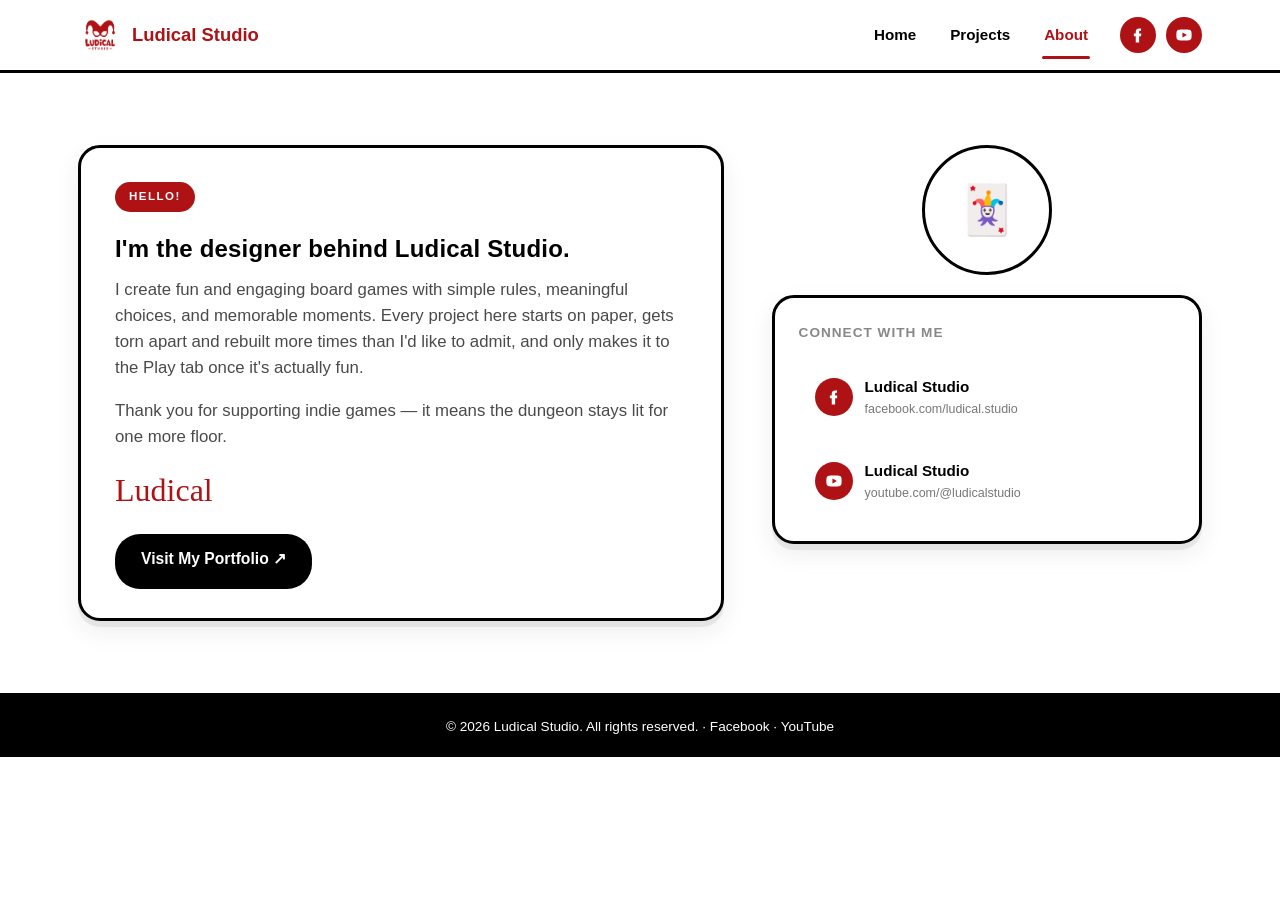
==== about.html @ bb0b86e8 "move file to root" ====
<!DOCTYPE html>
<html lang="en">
<head>
<meta charset="UTF-8">
<meta name="viewport" content="width=device-width, initial-scale=1.0">
<title>About — Ludical Studio</title>
<meta name="description" content="Meet the designer behind Ludical Studio and find links to socials and portfolio.">
<link rel="icon" href="images/logo-mark.png">
<link rel="stylesheet" href="css/style.css">
</head>
<body>

<header class="site-header">
  <nav class="nav-wrap">
    <a href="index.html" class="brand">
      <img src="images/logo-mark.png" alt="Ludical Studio logo">
      Ludical Studio
    </a>
    <button class="nav-toggle" id="navToggle" aria-label="Toggle menu">
      <span></span><span></span><span></span>
    </button>
    <ul class="nav-links" id="navLinks">
      <li class="nav-primary" style="display:contents">
        <a href="index.html">Home</a>
        <a href="projects.html">Projects</a>
        <a href="about.html" class="active">About</a>
      </li>
      <li class="nav-social">
        <a href="https://facebook.com/ludical.studio" aria-label="Facebook" target="_blank" rel="noopener">
          <svg viewBox="0 0 24 24"><path d="M13.5 22v-8.5H16l.4-3.4h-2.9V8c0-1 .3-1.6 1.7-1.6H16V3.4C15.6 3.4 14.5 3.2 13.3 3.2c-2.5 0-4.3 1.6-4.3 4.4v2.5H6.5V13.5H9V22h4.5z"/></svg>
        </a>
        <a href="https://youtube.com/@ludicalstudio" aria-label="YouTube" target="_blank" rel="noopener">
          <svg viewBox="0 0 24 24"><path d="M22 8.6c0-1.9-1.4-3.4-3.2-3.6C16.4 4.7 12 4.7 12 4.7s-4.4 0-6.8.3C3.4 5.2 2 6.7 2 8.6 1.8 10.4 1.8 12 1.8 12s0 1.6.2 3.4c0 1.9 1.4 3.4 3.2 3.6 2.4.3 6.8.3 6.8.3s4.4 0 6.8-.3c1.8-.2 3.2-1.7 3.2-3.6.2-1.8.2-3.4.2-3.4s0-1.6-.2-3.4zM9.9 15.3V8.7l6 3.3-6 3.3z"/></svg>
        </a>
      </li>
    </ul>
  </nav>
</header>

<main>
  <section class="section">
    <div class="container about-grid">
      <div class="about-card">
        <span class="eyebrow">Hello!</span>
        <h2>I'm the designer behind Ludical Studio.</h2>
        <p style="font-size:1.05rem; color:#4a4a4a;">I create fun and engaging board games with simple rules, meaningful choices, and memorable moments. Every project here starts on paper, gets torn apart and rebuilt more times than I'd like to admit, and only makes it to the Play tab once it's actually fun.</p>
        <p style="font-size:1.05rem; color:#4a4a4a;">Thank you for supporting indie games — it means the dungeon stays lit for one more floor.</p>
        <div style="font-family:'Baloo 2', cursive; font-size:2rem; color:var(--red); margin-top:10px;">Ludical</div>
        <a href="#" class="btn btn-dark" style="margin-top:18px;">Visit My Portfolio ↗</a>
      </div>

      <div>
        <div class="avatar-wrap">
          <div class="avatar">🃏</div>
        </div>
        <div class="about-card" style="padding:24px;">
          <h4 style="text-transform:uppercase; font-size:0.85rem; letter-spacing:1px; color:#888; margin-bottom:16px;">Connect With Me</h4>
          <div class="connect-list">
            <a href="https://facebook.com/ludical.studio" target="_blank" rel="noopener" class="connect-item">
              <span class="ic"><svg viewBox="0 0 24 24"><path d="M13.5 22v-8.5H16l.4-3.4h-2.9V8c0-1 .3-1.6 1.7-1.6H16V3.4C15.6 3.4 14.5 3.2 13.3 3.2c-2.5 0-4.3 1.6-4.3 4.4v2.5H6.5V13.5H9V22h4.5z"/></svg></span>
              <span class="txt"><strong>Ludical Studio</strong><small>facebook.com/ludical.studio</small></span>
            </a>
            <a href="https://youtube.com/@ludicalstudio" target="_blank" rel="noopener" class="connect-item">
              <span class="ic"><svg viewBox="0 0 24 24"><path d="M22 8.6c0-1.9-1.4-3.4-3.2-3.6C16.4 4.7 12 4.7 12 4.7s-4.4 0-6.8.3C3.4 5.2 2 6.7 2 8.6 1.8 10.4 1.8 12 1.8 12s0 1.6.2 3.4c0 1.9 1.4 3.4 3.2 3.6 2.4.3 6.8.3 6.8.3s4.4 0 6.8-.3c1.8-.2 3.2-1.7 3.2-3.6.2-1.8.2-3.4.2-3.4s0-1.6-.2-3.4zM9.9 15.3V8.7l6 3.3-6 3.3z"/></svg></span>
              <span class="txt"><strong>Ludical Studio</strong><small>youtube.com/@ludicalstudio</small></span>
            </a>
          </div>
        </div>
      </div>
    </div>
  </section>
</main>

<footer class="site-footer">
  <div class="container">
    &copy; 2026 Ludical Studio. All rights reserved. &middot;
    <a href="https://facebook.com/ludical.studio" target="_blank" rel="noopener">Facebook</a> &middot;
    <a href="https://youtube.com/@ludicalstudio" target="_blank" rel="noopener">YouTube</a>
  </div>
</footer>

<script src="js/script.js"></script>
</body>
</html>
---- css/style.css ----
/* ============================================================
   Ludical Studio — shared styles
   Brand: playful jester-mask mark, warm red on cream
   ============================================================ */

:root {
  --red: #AF1215;
  --red-dark: #8C0E11;
  --red-light: #D42E33;
  --ink: #000000;
  --cream: #FFFFFF;
  --cream-dim: #FFFFFF;
  --white: #FFFFFF;

  --font-display: "Baloo 2", "Arial Rounded MT Bold", "Segoe UI", Verdana, sans-serif;
  --font-body: -apple-system, BlinkMacSystemFont, "Segoe UI", Roboto, Helvetica, Arial, sans-serif;

  --radius-lg: 22px;
  --radius-md: 14px;
  --radius-sm: 8px;
  --shadow-card: 0 6px 0 rgba(43,43,43,0.08), 0 10px 24px rgba(43,43,43,0.08);
  --container: 1180px;
}

* { box-sizing: border-box; }

html { scroll-behavior: smooth; }

body {
  margin: 0;
  background: var(--cream);
  color: var(--ink);
  font-family: var(--font-body);
  line-height: 1.55;
  -webkit-font-smoothing: antialiased;
}

img { max-width: 100%; display: block; }

a { color: inherit; text-decoration: none; }

h1, h2, h3, h4 {
  font-family: var(--font-display);
  font-weight: 800;
  letter-spacing: 0.2px;
  margin: 0 0 0.4em;
  color: var(--ink);
}

p { margin: 0 0 1em; }

.container {
  max-width: var(--container);
  margin: 0 auto;
  padding: 0 28px;
}

/* thick, hand-drawn-feeling underline squiggle used as a signature accent */
.squiggle {
  display: block;
  width: 74px;
  height: 14px;
  margin-top: 6px;
}
.squiggle path { stroke: var(--red); stroke-width: 6; fill: none; stroke-linecap: round; }

/* ---------------- Header / Nav ---------------- */
.site-header {
  background: var(--cream);
  border-bottom: 3px solid var(--ink);
  position: sticky;
  top: 0;
  z-index: 100;
}

.nav-wrap {
  max-width: var(--container);
  margin: 0 auto;
  padding: 14px 28px;
  display: flex;
  align-items: center;
  justify-content: space-between;
  gap: 24px;
}

.brand {
  display: flex;
  align-items: center;
  gap: 10px;
  font-family: var(--font-display);
  font-weight: 800;
  font-size: 1.15rem;
  color: var(--red);
}
.brand img { height: 42px; width: auto; }

.nav-links {
  display: flex;
  align-items: center;
  gap: 30px;
  list-style: none;
  margin: 0;
  padding: 0;
  font-weight: 700;
  font-size: 0.95rem;
}

.nav-links a {
  position: relative;
  padding: 6px 2px;
  color: var(--ink);
  transition: color 0.15s ease;
}
.nav-links a:hover { color: var(--red); }
.nav-links a.active { color: var(--red); }
.nav-links a.active::after {
  content: "";
  position: absolute;
  left: 0; right: 0; bottom: -6px;
  height: 3px;
  background: var(--red);
  border-radius: 4px;
}

.nav-social {
  display: flex;
  gap: 10px;
}
.nav-social a {
  width: 36px; height: 36px;
  border-radius: 50%;
  background: var(--red);
  color: var(--cream);
  display: flex; align-items: center; justify-content: center;
  transition: background 0.15s ease, transform 0.15s ease;
}
.nav-social a:hover { background: var(--red-dark); transform: translateY(-2px); }
.nav-social svg { width: 18px; height: 18px; fill: currentColor; }

.nav-toggle {
  display: none;
  background: none;
  border: none;
  cursor: pointer;
  padding: 6px;
}
.nav-toggle span {
  display: block;
  width: 26px; height: 3px;
  margin: 5px 0;
  background: var(--ink);
  border-radius: 2px;
}

@media (max-width: 860px) {
  .nav-toggle { display: block; }
  .nav-links {
    position: absolute;
    top: 100%; left: 0; right: 0;
    background: var(--cream);
    border-bottom: 3px solid var(--ink);
    flex-direction: column;
    align-items: flex-start;
    gap: 4px;
    padding: 10px 28px 18px;
    display: none;
  }
  .nav-links.open { display: flex; }
  .nav-links a { display: block; padding: 10px 0; width: 100%; }
  .nav-primary { display: flex; flex-direction: column; width: 100%; }
}

/* ---------------- Buttons ---------------- */
.btn {
  display: inline-flex;
  align-items: center;
  gap: 8px;
  font-family: var(--font-display);
  font-weight: 700;
  font-size: 0.98rem;
  padding: 13px 26px;
  border-radius: 999px;
  border: none;
  cursor: pointer;
  transition: transform 0.15s ease, box-shadow 0.15s ease, background 0.15s ease;
}
.btn-primary {
  background: var(--red);
  color: var(--cream);
  box-shadow: 0 5px 0 var(--red-dark);
}
.btn-primary:hover { background: var(--red-light); transform: translateY(-2px); }
.btn-primary:active { box-shadow: 0 2px 0 var(--red-dark); transform: translateY(1px); }

.btn-outline {
  background: transparent;
  color: var(--red);
  border: 2.5px solid var(--red);
  padding: 10.5px 24px;
}
.btn-outline:hover { background: var(--red); color: var(--cream); }

.btn-dark {
  background: var(--ink);
  color: var(--cream);
  box-shadow: 0 5px 0 #000;
}
.btn-dark:hover { transform: translateY(-2px); }

/* ---------------- Hero ---------------- */
.hero {
  padding: 64px 0 0;
  overflow: hidden;
}
.hero-grid {
  display: grid;
  grid-template-columns: 1.1fr 1fr;
  gap: 40px;
  align-items: center;
  padding-bottom: 56px;
}
.eyebrow {
  display: inline-block;
  background: var(--red);
  color: var(--cream);
  font-family: var(--font-display);
  font-size: 0.72rem;
  font-weight: 800;
  letter-spacing: 1.5px;
  text-transform: uppercase;
  padding: 6px 14px;
  border-radius: 999px;
  margin-bottom: 18px;
}
.hero h1 {
  font-size: clamp(2.1rem, 4.2vw, 3.1rem);
  line-height: 1.08;
}
.hero h1 .accent { color: var(--red); }
.hero p.lede {
  font-size: 1.08rem;
  max-width: 46ch;
  color: #4a4a4a;
}
.hero-art {
  position: relative;
  background: var(--white);
  border: 3px solid var(--ink);
  border-radius: var(--radius-lg);
  box-shadow: var(--shadow-card);
  padding: 22px;
  transform: rotate(1.2deg);
}
.hero-art:hover { transform: rotate(0deg); transition: transform 0.25s ease; }
.hero-art .tag {
  position: absolute;
  top: -14px; left: 20px;
  background: var(--ink);
  color: var(--cream);
  font-family: var(--font-display);
  font-size: 0.7rem;
  padding: 5px 12px;
  border-radius: 999px;
}

.feature-strip {
  background: var(--red);
  color: var(--cream);
  padding: 34px 0;
  border-top: 3px solid var(--ink);
  border-bottom: 3px solid var(--ink);
}
.feature-strip .container {
  display: grid;
  grid-template-columns: repeat(3, 1fr);
  gap: 24px;
}
.feature-item { display: flex; align-items: flex-start; gap: 14px; }
.feature-icon {
  flex: none;
  width: 46px; height: 46px;
  border-radius: 50%;
  background: var(--cream);
  color: var(--red);
  display: flex; align-items: center; justify-content: center;
}
.feature-icon svg { width: 22px; height: 22px; fill: currentColor; }
.feature-item h4 { color: var(--cream); margin-bottom: 2px; font-size: 1.02rem; }
.feature-item p { color: #FBE2E1; margin: 0; font-size: 0.92rem; }

/* ---------------- Sections ---------------- */
.section { padding: 72px 0; }
.section-head { max-width: 640px; margin-bottom: 40px; }
.section-head .eyebrow-line {
  color: var(--red);
  font-family: var(--font-display);
  font-weight: 800;
  font-size: 0.85rem;
  letter-spacing: 1px;
  text-transform: uppercase;
  margin-bottom: 8px;
}
.section-head h2 { font-size: clamp(1.6rem, 3vw, 2.2rem); }
.section-head p { color: #555; }

/* ---------------- Project cards ---------------- */
.filter-row {
  display: flex;
  gap: 10px;
  flex-wrap: wrap;
  margin-bottom: 34px;
}
.filter-btn {
  font-family: var(--font-display);
  font-weight: 700;
  font-size: 0.85rem;
  padding: 9px 20px;
  border-radius: 999px;
  border: 2px solid var(--ink);
  background: var(--cream);
  color: var(--ink);
  cursor: pointer;
  transition: all 0.15s ease;
}
.filter-btn.active, .filter-btn:hover {
  background: var(--red);
  border-color: var(--red);
  color: var(--cream);
}

.project-grid {
  display: grid;
  grid-template-columns: repeat(auto-fit, minmax(250px, 1fr));
  gap: 26px;
}

.project-card {
  background: var(--white);
  border: 3px solid var(--ink);
  border-radius: var(--radius-md);
  overflow: hidden;
  box-shadow: var(--shadow-card);
  display: flex;
  flex-direction: column;
  transition: transform 0.18s ease, box-shadow 0.18s ease;
}
.project-card:hover { transform: translateY(-6px); }
.project-card .thumb {
  aspect-ratio: 4/3;
  display: flex; align-items: center; justify-content: center;
  color: var(--cream);
  font-family: var(--font-display);
  font-weight: 800;
  font-size: 1.4rem;
  text-align: center;
  padding: 14px;
  position: relative;
  border-bottom: 3px solid var(--ink);
}
.project-card .body { padding: 18px 20px 22px; flex: 1; display: flex; flex-direction: column; }
.project-card h3 { font-size: 1.15rem; margin-bottom: 6px; }
.project-card p.desc { color: #555; font-size: 0.92rem; flex: 1; }
.status-pill {
  align-self: flex-start;
  font-size: 0.7rem;
  font-weight: 800;
  text-transform: uppercase;
  letter-spacing: 0.5px;
  padding: 4px 12px;
  border-radius: 999px;
  margin-bottom: 10px;
}
.status-released { background: #E4F3E6; color: #2E7D32; }
.status-development { background: #FDE7D8; color: #B5541C; }
.status-prototype { background: #EAE3F5; color: #6A3FB5; }

.card-cta {
  margin-top: 14px;
  font-family: var(--font-display);
  font-weight: 700;
  font-size: 0.88rem;
  color: var(--red);
  display: inline-flex;
  align-items: center;
  gap: 6px;
}
.project-card:hover .card-cta { text-decoration: underline; }

.coming-soon {
  border: 3px dashed var(--ink);
  border-radius: var(--radius-md);
  display: flex;
  flex-direction: column;
  align-items: center;
  justify-content: center;
  color: #8a8a8a;
  font-family: var(--font-display);
  font-weight: 700;
  gap: 8px;
  min-height: 100%;
  padding: 30px;
  text-align: center;
}
.coming-soon .plus { font-size: 2rem; color: var(--red); }

/* meta row (players/time/age) on project detail */
.meta-row { display: flex; flex-wrap: wrap; gap: 14px; margin: 16px 0; }
.meta-row span {
  font-size: 0.86rem;
  font-weight: 600;
  color: #555;
  display: inline-flex;
  align-items: center;
  gap: 6px;
}
.meta-row svg { width: 16px; height: 16px; fill: var(--red); }

/* ---------------- About ---------------- */
.about-grid {
  display: grid;
  grid-template-columns: 1.2fr 0.8fr;
  gap: 48px;
  align-items: start;
}
.about-card {
  background: var(--white);
  border: 3px solid var(--ink);
  border-radius: var(--radius-lg);
  padding: 34px;
  box-shadow: var(--shadow-card);
}
.avatar-wrap {
  display: flex; justify-content: center; margin-bottom: 20px;
}
.avatar {
  width: 130px; height: 130px;
  border-radius: 50%;
  background: var(--cream-dim);
  border: 3px solid var(--ink);
  display: flex; align-items: center; justify-content: center;
  font-size: 3rem;
}
.connect-list { display: flex; flex-direction: column; gap: 12px; margin-top: 18px; }
.connect-item {
  display: flex; align-items: center; gap: 12px;
  border: 2px solid var(--cream-dim);
  border-radius: var(--radius-sm);
  padding: 12px 14px;
  transition: border-color 0.15s ease, background 0.15s ease;
}
.connect-item:hover { border-color: var(--red); background: var(--cream-dim); }
.connect-item .ic {
  width: 38px; height: 38px; border-radius: 50%;
  display: flex; align-items: center; justify-content: center;
  background: var(--red); color: var(--cream); flex: none;
}
.connect-item .ic svg { width: 18px; height: 18px; fill: currentColor; }
.connect-item .txt small { display: block; color: #777; font-size: 0.78rem; }
.connect-item .txt strong { font-family: var(--font-display); font-size: 0.95rem; }

/* ---------------- Play page ---------------- */
.play-shell {
  display: grid;
  grid-template-columns: 300px 1fr;
  gap: 30px;
  align-items: start;
}
.game-picker {
  background: var(--white);
  border: 3px solid var(--ink);
  border-radius: var(--radius-md);
  padding: 18px;
  box-shadow: var(--shadow-card);
}
.game-picker h4 { font-size: 0.85rem; text-transform: uppercase; letter-spacing: 1px; color: #888; margin-bottom: 12px; }
.game-list-item {
  display: flex; align-items: center; gap: 10px;
  padding: 10px 12px;
  border-radius: var(--radius-sm);
  cursor: default;
  opacity: 0.55;
}
.game-list-item.active { background: var(--cream-dim); opacity: 1; }
.game-list-item .dot { width: 10px; height: 10px; border-radius: 50%; background: var(--red); flex: none; }
.game-list-item .name { font-weight: 700; font-size: 0.92rem; }
.game-list-item .soon { font-size: 0.7rem; color: #999; margin-left: auto; }

.game-frame {
  background: var(--ink);
  border: 3px solid var(--ink);
  border-radius: var(--radius-lg);
  overflow: hidden;
  box-shadow: var(--shadow-card);
}
.game-frame .frame-top {
  background: #1c1c1c;
  color: #ddd;
  padding: 10px 16px;
  display: flex; align-items: center; gap: 8px;
  font-family: monospace;
  font-size: 0.78rem;
}
.frame-dot { width: 10px; height: 10px; border-radius: 50%; }
.d1 { background: #F15B58; } .d2 { background: #F0C24B; } .d3 { background: #6FBF73; }

/* ---------------- Footer ---------------- */
.site-footer {
  border-top: 3px solid var(--ink);
  background: var(--ink);
  color: var(--cream);
  padding: 20px 0;
  text-align: center;
  font-size: 0.85rem;
}
.site-footer a:hover { color: var(--red-light); }

@media (max-width: 900px) {
  .hero-grid { grid-template-columns: 1fr; }
  .feature-strip .container { grid-template-columns: 1fr; }
  .about-grid { grid-template-columns: 1fr; }
  .play-shell { grid-template-columns: 1fr; }
}
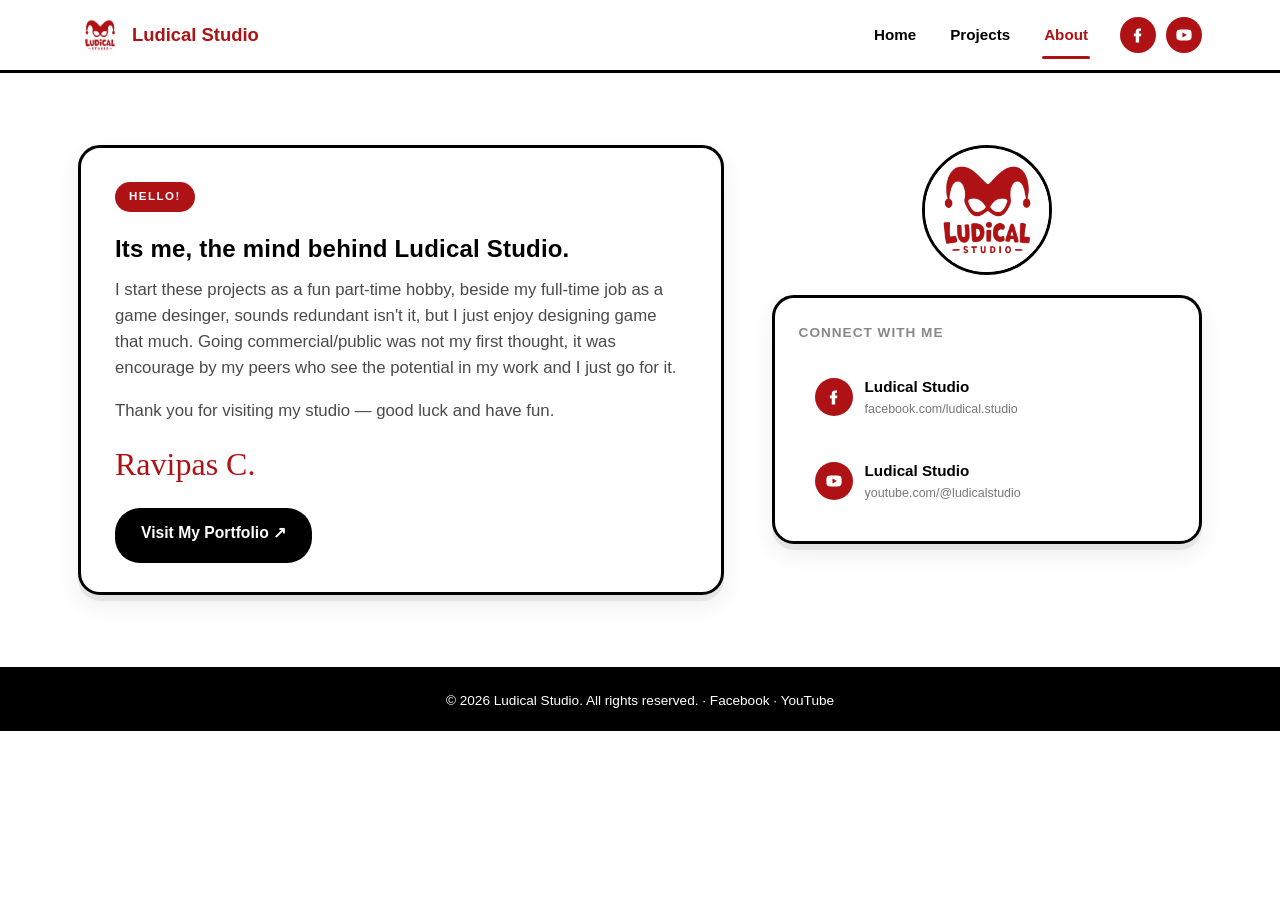
==== commit 69c07a64: "project update" ====
--- a/about.html
+++ b/about.html
@@ -42,16 +42,16 @@
     <div class="container about-grid">
       <div class="about-card">
         <span class="eyebrow">Hello!</span>
-        <h2>I'm the designer behind Ludical Studio.</h2>
-        <p style="font-size:1.05rem; color:#4a4a4a;">I create fun and engaging board games with simple rules, meaningful choices, and memorable moments. Every project here starts on paper, gets torn apart and rebuilt more times than I'd like to admit, and only makes it to the Play tab once it's actually fun.</p>
-        <p style="font-size:1.05rem; color:#4a4a4a;">Thank you for supporting indie games — it means the dungeon stays lit for one more floor.</p>
-        <div style="font-family:'Baloo 2', cursive; font-size:2rem; color:var(--red); margin-top:10px;">Ludical</div>
-        <a href="#" class="btn btn-dark" style="margin-top:18px;">Visit My Portfolio ↗</a>
+        <h2>Its me, the mind behind Ludical Studio.</h2>
+        <p style="font-size:1.05rem; color:#4a4a4a;">I start these projects as a fun part-time hobby, beside my full-time job as a game desinger, sounds redundant isn't it, but I just enjoy designing game that much. Going commercial/public was not my first thought, it was encourage by my peers who see the potential in my work and I just go for it.</p>
+        <p style="font-size:1.05rem; color:#4a4a4a;">Thank you for visiting my studio — good luck and have fun.</p>
+        <div style="font-family:'Baloo 2', cursive; font-size:2rem; color:var(--red); margin-top:10px;">Ravipas C.</div>
+        <a href="https://ravipasc.wordpress.com" target="_blank" rel="noopener" class="btn btn-dark" style="margin-top:18px;">Visit My Portfolio ↗</a>
       </div>
 
       <div>
         <div class="avatar-wrap">
-          <div class="avatar">🃏</div>
+          <div class="avatar"><img src="images/logo-mark.png" alt="Ludical Studio logo" style="width:100%; height:100%; object-fit:cover; border-radius:50%;"></div>
         </div>
         <div class="about-card" style="padding:24px;">
           <h4 style="text-transform:uppercase; font-size:0.85rem; letter-spacing:1px; color:#888; margin-bottom:16px;">Connect With Me</h4>
--- a/css/style.css
+++ b/css/style.css
@@ -355,6 +355,7 @@
   text-align: center;
   padding: 14px;
   position: relative;
+  overflow: hidden;
   border-bottom: 3px solid var(--ink);
 }
 .project-card .body { padding: 18px 20px 22px; flex: 1; display: flex; flex-direction: column; }
